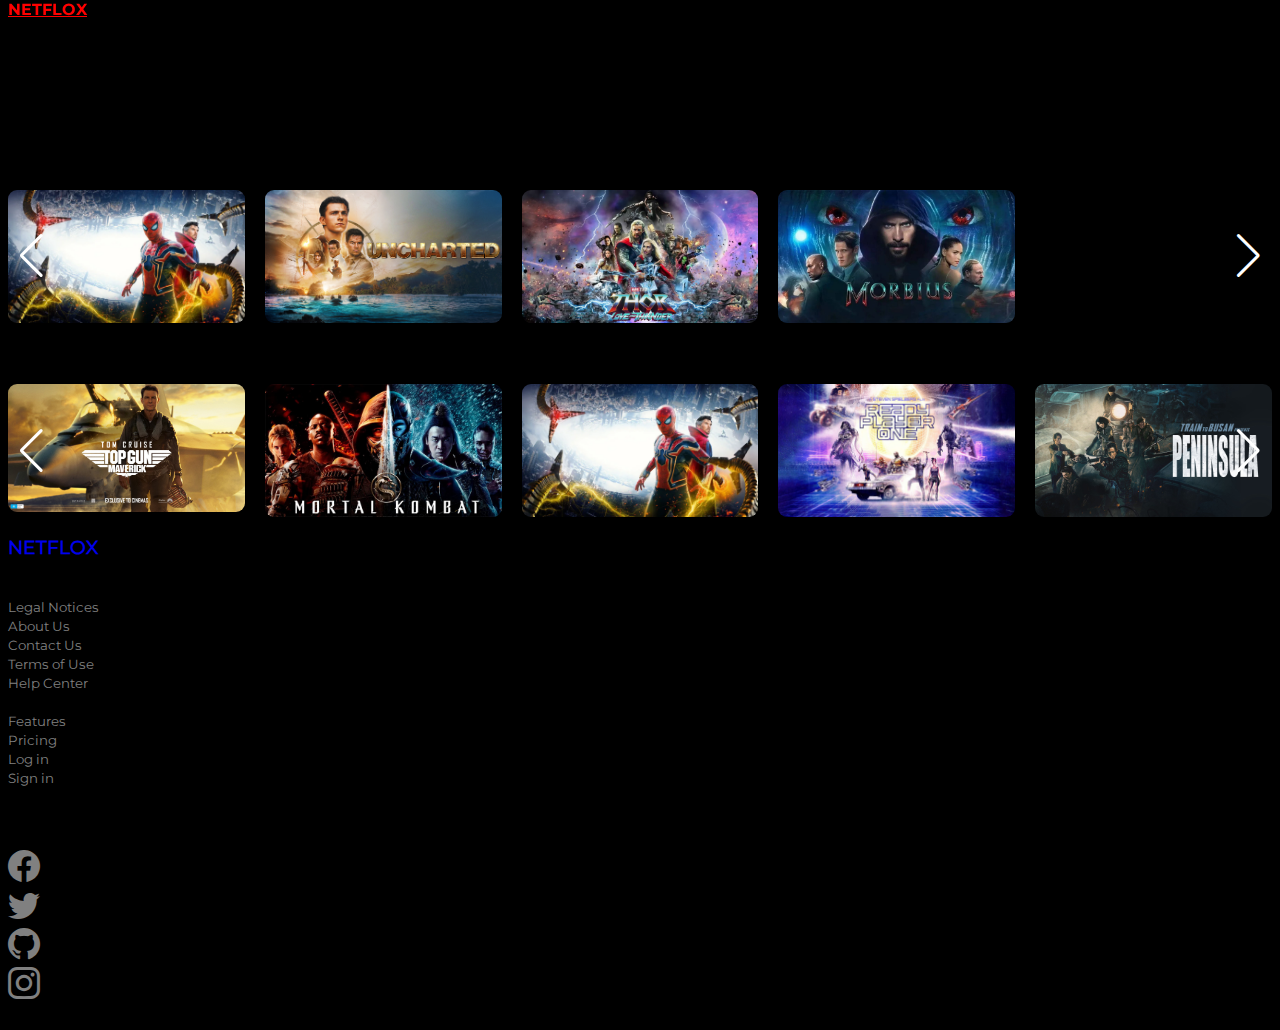
==== movies.html @ 26e5a82b "first commit" ====
<!DOCTYPE html>
<html lang="en">
  <head>
    <meta charset="utf-8" />
    <meta name="viewport" content="width=device-width, initial-scale=1" />
    <title>NETFLOX</title>

    <!-- Bootstrap -->
    <link href="https://cdn.jsdelivr.net/npm/bootstrap@5.2.0/dist/css/bootstrap.min.css" rel="stylesheet" integrity="sha384-gH2yIJqKdNHPEq0n4Mqa/HGKIhSkIHeL5AyhkYV8i59U5AR6csBvApHHNl/vI1Bx" crossorigin="anonymous" />
    <link rel="stylesheet" href="https://cdn.jsdelivr.net/npm/bootstrap-icons@1.9.1/font/bootstrap-icons.css" />

    <!-- Link Swiper's CSS -->
    <link rel="stylesheet" href="css/swiper-bundle.min.css" />

    <!-- CSS -->
    <link rel="stylesheet" href="style.css" />
    <link rel="stylesheet" href="css/imagehover.css" />
    <link rel="stylesheet" href="css/imagehover.min.css" />
  </head>

  <body class="body-movies">
    <!-- navbar -->
    <div class="nav">
      <nav class="navbar fixed-top navbar-expand-lg bg-transparent">
        <div class="container-fluid">
          <a class="navbar-brand ps-5" href="index.html" style="color: red; font-family: montbold">NETFLOX</a>
        </div>
      </nav>
    </div>

    <!-- Movies Section Trending -->
    <div class="movies" style="padding-top: 120px">
      <!-- Swiper -->
      <h4 class="px-5 text-light">On Trending</h4>
      <div class="swiper mySwiper px-5">
        <div class="swiper-wrapper">
          <!-- Spider-man No Way Home -->
          <div class="swiper-slide">
            <figure class="imghvr-slide-down">
              <img src="img/movies/Spider-Man-No-Way-Home-Banner.webp" alt="..." />
              <figcaption style="background: rgba(0, 0, 0, 0.473)">
                <p style="font-size: 120%">Spider-man No Way Home</p>
                <p>
                  <i>Genre; Action, Superhero, Comedy</i>
                </p>
              </figcaption>
              <a href="list-movies/spidermannwh.html"></a>
            </figure>
          </div>

          <!-- Uncharted -->
          <div class="swiper-slide">
            <figure class="imghvr-slide-down">
              <img src="img/movies/uncharted.jpg" alt="..." />
              <figcaption style="background: rgba(0, 0, 0, 0.473)">
                <p style="font-size: 120%">Uncharted</p>
                <p>
                  <i>Genre; Action, Adventure</i>
                </p>
              </figcaption>
              <a href=""></a>
            </figure>
          </div>

          <!-- Thor Love and Thunder -->
          <div class="swiper-slide">
            <div class="swiper-slide">
              <figure class="imghvr-slide-down">
                <img src="img/movies/Thor-Love-and-Thunder.webp" alt="..." />
                <figcaption style="background: rgba(0, 0, 0, 0.473)">
                  <p style="font-size: 120%">Thor Love and Thunder</p>
                  <p>
                    <i>Genre; Action, Superhero, Comedy</i>
                  </p>
                </figcaption>
                <a href=""></a>
              </figure>
            </div>
          </div>

          <!-- Morbius -->
          <div class="swiper-slide">
            <figure class="imghvr-slide-down">
              <img src="img/movies/Film-Morbius.jpg" alt="..." />
              <figcaption style="background: rgba(0, 0, 0, 0.473)">
                <p style="font-size: 120%">Morbius</p>
                <p>
                  <i>Genre; Action, Superhero, Horror</i>
                </p>
              </figcaption>
              <a href=""></a>
            </figure>
          </div>

          <div class="swiper-slide">Slide 5</div>
          <div class="swiper-slide">Slide 6</div>
          <div class="swiper-slide">Slide 7</div>
          <div class="swiper-slide">Slide 8</div>
          <div class="swiper-slide">Slide 9</div>
        </div>
        <div class="swiper-button-next"></div>
        <div class="swiper-button-prev"></div>
      </div>

      <!-- Movies Section Action -->
      <h4 class="px-5 pt-5 text-light">Action</h4>
      <div class="swiper mySwiper ps-5">
        <div class="swiper-wrapper">
          <!-- Top gun Maverick -->
          <div class="swiper-slide">
            <figure class="imghvr-slide-down">
              <img src="img/movies/TopGunMaverick.jpg" alt="..." />
              <figcaption style="background: rgba(0, 0, 0, 0.473)">
                <p style="font-size: 120%">Top Gun Maverick</p>
                <p>
                  <i>Genre; Action, Drama, Adventure</i>
                </p>
              </figcaption>
              <a href=""></a>
            </figure>
          </div>

          <!-- Mortal Kombat -->
          <div class="swiper-slide">
            <figure class="imghvr-slide-down">
              <img src="img/movies/Mortal-Kombat.jpg" alt="..." />
              <figcaption style="background: rgba(0, 0, 0, 0.473)">
                <p style="font-size: 120%">Mortal Kombat</p>
                <p>
                  <i>Genre; Action, Martial Arts, Fantasy</i>
                </p>
              </figcaption>
              <a href=""></a>
            </figure>
          </div>

          <!-- Spider-man No Way Home -->
          <div class="swiper-slide">
            <figure class="imghvr-slide-down">
              <img src="img/movies/Spider-Man-No-Way-Home-Banner.webp" alt="..." />
              <figcaption style="background: rgba(0, 0, 0, 0.473)">
                <p style="font-size: 120%">Spider-man No Way Home</p>
                <p>
                  <i>Genre; Action, Superhero, Comedy</i>
                </p>
              </figcaption>
              <a href="list-movies/spidermannwh.html"></a>
            </figure>
          </div>

          <!-- Ready Player One -->
          <div class="swiper-slide">
            <figure class="imghvr-slide-down">
              <img src="img/movies/ready-player-one-.jpg" alt="..." />
              <figcaption style="background: rgba(0, 0, 0, 0.473)">
                <p style="font-size: 120%">Ready Player One</p>
                <p>
                  <i>Genre; Action, Science Fiction, Fantasy</i>
                </p>
              </figcaption>
              <a href=""></a>
            </figure>
          </div>

          <!-- Peninsula -->
          <div class="swiper-slide">
            <figure class="imghvr-slide-down">
              <img src="img/movies/peninsula.jpg" alt="..." />
              <figcaption style="background: rgba(0, 0, 0, 0.473)">
                <p style="font-size: 120%">Peninsula</p>
                <p>
                  <i>Genre; Action, Thriller, Suspense</i>
                </p>
              </figcaption>
              <a href=""></a>
            </figure>
          </div>

          <!-- Morbius -->
          <div class="swiper-slide">
            <figure class="imghvr-slide-down">
              <img src="img/movies/Film-Morbius.jpg" alt="..." />
              <figcaption style="background: rgba(0, 0, 0, 0.473)">
                <p style="font-size: 120%">Morbius</p>
                <p>
                  <i>Genre; Action, Superhero, Horror</i>
                </p>
              </figcaption>
              <a href=""></a>
            </figure>
          </div>

          <!-- Uncharted -->
          <div class="swiper-slide">
            <figure class="imghvr-slide-down">
              <img src="img/movies/uncharted.jpg" alt="..." />
              <figcaption style="background: rgba(0, 0, 0, 0.473)">
                <p style="font-size: 120%">Uncharted</p>
                <p>
                  <i>Genre; Action, Adventure</i>
                </p>
              </figcaption>
              <a href=""></a>
            </figure>
          </div>

          <!-- Thor Love and Thunder -->
          <div class="swiper-slide">
            <div class="swiper-slide">
              <figure class="imghvr-slide-down">
                <img src="img/movies/Thor-Love-and-Thunder.webp" alt="..." />
                <figcaption style="background: rgba(0, 0, 0, 0.473)">
                  <p style="font-size: 120%">Thor Love and Thunder</p>
                  <p>
                    <i>Genre; Action, Superhero, Comedy</i>
                  </p>
                </figcaption>
                <a href=""></a>
              </figure>
            </div>
          </div>

          <!-- Black Widow -->
          <div class="swiper-slide">
            <div class="swiper-slide">
              <figure class="imghvr-slide-down">
                <img src="img/movies/Black-Widow.jpg" alt="..." />
                <figcaption style="background: rgba(0, 0, 0, 0.473)">
                  <p style="font-size: 120%">Black Widow</p>
                  <p>
                    <i>Genre; Action, Superhero, Drama</i>
                  </p>
                </figcaption>
                <a href=""></a>
              </figure>
            </div>
          </div>
        </div>
        <div class="swiper-button-next"></div>
        <div class="swiper-button-prev"></div>
      </div>
    </div>

    <!-- Footer -->
    <footer class="pt-5">
      <div class="container container-footer py-3">
        <div class="row">
          <div class="col">
            <a href="#" style="text-decoration: none">
              <h3 class="title text-danger">NETFLOX</h3>
            </a>
          </div>
          <div class="col">
            <div class="text-danger">Site Link</div>
            <div class="row">
              <a href="#" class="link">Legal Notices</a>
            </div>
            <div class="row">
              <a href="#" class="link pt-2">About Us</a>
            </div>
            <div class="row">
              <a href="#" class="link pt-2">Contact Us</a>
            </div>
            <div class="row">
              <a href="#" class="link pt-2">Terms of Use</a>
            </div>
            <div class="row">
              <a href="#" class="link pt-2">Help Center</a>
            </div>
          </div>
          <div class="col">
            <br />
            <div class="row">
              <a href="#" class="link">Features</a>
            </div>
            <div class="row">
              <a href="#" class="link pt-2">Pricing</a>
            </div>
            <div class="row">
              <a href="login.html" class="link pt-2">Log in</a>
            </div>
            <div class="row">
              <a href="#" class="link pt-2">Sign in</a>
            </div>
          </div>
          <div class="col">
            <div class="row">
              <h5 class="text-danger">Follow</h5>
              <div class="col-md">
                <a href="https://www.facebook.com/HamzahRaihanIF/"><i class="bi icon bi-facebook"></i></a>
              </div>
              <div class="col-md py-1">
                <a href="https://twitter.com/_nocturnalguy"><i class="bi icon bi-twitter"></i></a>
              </div>
              <div class="col-md py-1">
                <a href="https://github.com/HamzahRaihan"><i class="bi icon bi-github"></i></a>
              </div>
              <div class="col-md py-1">
                <a href="https://www.instagram.com/hamzah_raihan/"><i class="bi icon bi-instagram"></i></a>
              </div>
            </div>
          </div>
        </div>
        <div class="d-flex pt-5" style="font-weight: bold">
          <span>&copy; 2022, hamzahraihan - All rights reserved.</span>
        </div>
      </div>
    </footer>

    <!-- Bootstrap js -->
    <script src="https://cdn.jsdelivr.net/npm/bootstrap@5.2.0/dist/js/bootstrap.bundle.min.js" integrity="sha384-A3rJD856KowSb7dwlZdYEkO39Gagi7vIsF0jrRAoQmDKKtQBHUuLZ9AsSv4jD4Xa" crossorigin="anonymous"></script>

    <!-- Swiper JS -->
    <script src="js/swiper-bundle.min.js"></script>
    <script src="js/script.js"></script>
  </body>
</html>
---- style.css ----
/* font */
@font-face {
  font-family: montserrat;
  src: url(font/Montserrat-Regular.ttf);
}

@font-face {
  font-family: montbold;
  src: url(font/Montserrat-Bold.ttf);
}

* {
  font-family: montserrat;
}

/* Navbar */
.navbar {
  transition-property: background-color, color;
  transition-duration: 0.5s;
  transition-timing-function: ease-in-out;
  position: fixed;
  top: 0;
}

.navbar-dark {
  background-color: rgba(0, 0, 0) !important;
  color: #ffffff !important;
}

.nav-link {
  color: white;
}

.nav-link:hover {
  color: red;
}

.navbar-collapse,
.navbar-nav,
.nav-item {
  color: inherit !important;
}

/* Home */
.banner {
  background-image: url("img/movies-collection.jpg");
  background-position: absolute;
  background-repeat: no-repeat;
  background-size: cover;
  min-height: 650px;
  font-size: 80%;
}

.card-banner {
  position: absolute;
  left: 50%;
  top: 50%;
  transform: translate(-50%, -50%);
  height: auto;
  color: white;
  text-align: center;
  width: 50rem;
}

.gradient {
  background-size: cover;
  background-attachment: fixed;
  background-position: absolute;
  top: 0;
  left: 0;
  z-index: -1;
  min-height: 650px;
  background: rgb(0, 0, 0);
  background: linear-gradient(0deg, rgba(0, 0, 0, 1) 0%, rgba(0, 0, 0, 0.3617822128851541) 38%, rgba(20, 20, 163, 0) 100%);
}
.layer {
  background-color: rgba(0, 0, 0, 0.432);
  background-size: cover;
  background-attachment: fixed;
  background-position: absolute;
  top: 0;
  left: 0;
  min-height: 650px;
}

/* button */
.btn {
  border: 1.5px solid #fff;
  border-radius: 0.75rem;
  transition: all 0.3s ease-in-out;
  color: white;
  font-size: 80%;
}

.btn:hover {
  color: #000;
  background-color: #fff;
  border: 1.5px solid #fff;
}

.btn-login {
  padding-top: 15px;
  padding-bottom: 15px;
  font-family: montbold;
}

/* Movies */
.body-movies {
  background-color: black;
}

.container-movies {
  max-width: 1200px;
  padding-top: 290px;
  font-size: xx-large;
  color: white;
}

.imghvr-slide-down {
  border-radius: 9px;
}
/* feature */
.clearfix {
  max-width: 960px;
  align-items: center;
}

.shapedividers_com-2886 {
  overflow: hidden;
  position: relative;
}
.shapedividers_com-2886::before {
  content: "";
  font-family: "shape divider from ShapeDividers.com";
  position: absolute;
  bottom: -1px;
  left: -1px;
  right: -1px;
  top: -1px;
  z-index: -1;
  pointer-events: none;
  background-repeat: no-repeat;
  background-size: 100% 90px;
  background-position: 50% 0%;
  background-image: url('data:image/svg+xml;charset=utf8, <svg xmlns="http://www.w3.org/2000/svg" viewBox="0 0 35.28 2.17" preserveAspectRatio="none"><path d="M0 .5c3.07.55 9.27-.42 16.14 0 6.88.4 13.75.57 19.14-.11V0H0z" fill="%23000000"/><path d="M0 1c3.17.8 7.29-.38 10.04-.55 2.75-.17 9.25 1.47 12.67 1.3 3.43-.17 4.65-.84 7.05-.87 2.4-.02 5.52.88 5.52.88V0H0z" opacity=".5" fill="%23000000"/><path d="M0 1.85c2.56-.83 7.68-.3 11.79-.42 4.1-.12 6.86-.61 9.58-.28 2.73.33 5.61 1.17 8.61 1 3-.19 4.73-.82 5.3-.84V.1H0z" opacity=".5" fill="%23000000"/></svg>');
}

.feature {
  background-color: black;

  color: white;
}

.feature-3 {
  background-color: black;

  color: white;
}

.movies-head {
  padding-top: 60px;
}

.img-fluid {
  z-index: 1;
}
/* Pricing */
.card {
  -webkit-transition: 0.3s;
  transition: 0.3s;
}

.card:hover {
  box-shadow: 0 8px 12px 0 rgba(0, 0, 0, 0.2);
}

.list-group-item {
  font-size: smaller;
}

.container-pricing,
.container-pricing,
.container-login,
.container-footer {
  max-width: 960px;
}

/* Login */
.body-login {
  background-image: url("img/movies-login.jpg");
  background-position: absolute;
  background-repeat: no-repeat;
  background-size: cover;
  background-attachment: fixed;
}

.login {
  padding-top: 100px;
}

.card-login {
  width: 30rem;
  /* From https://css.glass */
  background: rgba(0, 0, 0, 0.34);
  border-radius: 16px;
  box-shadow: 0 4px 30px rgba(0, 0, 0, 0.1);
  backdrop-filter: blur(4px);
  -webkit-backdrop-filter: blur(4px);
}

.link-help {
  font-size: medium;
  color: white;
  text-decoration: none;
}

.link-help:hover {
  color: white;
  text-decoration: underline;
}

/* Swiper */
.swiper-slide {
  /* Center slide text vertically */
  display: -webkit-box;
  display: -ms-flexbox;
  display: -webkit-flex;
  display: flex;
  -webkit-box-pack: center;
  -ms-flex-pack: center;
  -webkit-justify-content: center;
  justify-content: center;
  -webkit-box-align: center;
  -ms-flex-align: center;
  -webkit-align-items: center;
  align-items: center;
}

.swiper-slide img {
  width: 100%;
  height: 100% !important;
  object-fit: cover;
}

.swiper-button-prev,
.swiper-button-next {
  color: white;
}
/* Footer */
.footer {
  background-color: black;
  color: grey;
  position: fixed;
  bottom: 0;
  width: 100%;
}

.link {
  font-size: smaller;
  color: grey;
  text-decoration: none;
}

.link:hover {
  color: grey;
  text-decoration: underline;
}

.icon {
  font-size: 2rem;
  color: grey;
}

/* spidermannwh */
.spidermannwh {
  background-image: url("img/movies/spdrmannwh.jpg");
  background-position: absolute;
  background-repeat: no-repeat;
  background-size: cover;
  background-attachment: fixed;
}

.modal-dialog {
  padding-left: 70px;
  padding-top: 100px;
}

/* Responsive */
@media (max-width: 1200px) {
  .content h1 {
    font-size: 1.2rem;
  }
  .card-banner {
    width: 20rem;
  }

  .movies-head {
    padding-top: 0px;
  }

  .card-login {
    width: 100%;
  }

  .login {
    padding-top: 70px;
  }

  .footer-main {
    position: relative;
    margin-top: 150px;
  }

  .spidermannwh {
    background-image: url("img/movies/spdrmannwh.jpg");
    background-position-x: 90%;
    background-repeat: no-repeat;
    background-size: cover;
    background-attachment: fixed;
    min-height: 650px;
  }

  .movies-poster {
    width: 80%;
    height: 80%;
    padding-bottom: 70px;
    margin-right: 1800px;
  }

  .container-movies {
    padding-top: 100px;
    font-size: xx-large;
    z-index: 2;
    color: white;
  }

  iframe {
    width: 100%;
    height: 70%;
  }

  .modal-dialog {
    padding-left: 0px;
    padding-top: 250px;
  }

  .poster {
    display: none;
  }
}
---- css/imagehover.css ----
@charset "UTF-8";
/*!
 * ImageHover.css - http://www.imagehover.io
 * Version 2.0
 * Author: Ciarán Walsh

 * Made available under a MIT License:
 * http://www.opensource.org/licenses/mit-license.php

 */

[class^="imghvr-"],
[class*=" imghvr-"] {
  position: relative;
  display: inline-block;
  margin: 0;
  max-width: 100%;
  background-color: green;
  color: #fff;
  overflow: hidden;
  -webkit-backface-visibility: hidden;
  backface-visibility: hidden;
  -moz-osx-font-smoothing: grayscale;
  -webkit-transform: translateZ(0);
  transform: translateZ(0);
  font-size: xx-small;
}

[class^="imghvr-"] > img,
[class*=" imghvr-"] > img {
  vertical-align: top;
  max-width: 100%;
}

[class^="imghvr-"] figcaption,
[class*=" imghvr-"] figcaption {
  background-color: #d14233;
  padding: 30px;
  position: absolute;
  top: 0;
  bottom: 0;
  left: 0;
  right: 0;
  color: #ffffff;
}

[class^="imghvr-"] figcaption h1,
[class^="imghvr-"] figcaption h2,
[class^="imghvr-"] figcaption h3,
[class^="imghvr-"] figcaption h4,
[class^="imghvr-"] figcaption h5,
[class^="imghvr-"] figcaption h6,
[class*=" imghvr-"] figcaption h1,
[class*=" imghvr-"] figcaption h2,
[class*=" imghvr-"] figcaption h3,
[class*=" imghvr-"] figcaption h4,
[class*=" imghvr-"] figcaption h5,
[class*=" imghvr-"] figcaption h6 {
  color: #ffffff;
}

[class^="imghvr-"] a,
[class*=" imghvr-"] a {
  position: absolute;
  top: 0;
  bottom: 0;
  left: 0;
  right: 0;
  z-index: 1;
}

[class^="imghvr-"],
[class*=" imghvr-"],
[class^="imghvr-"]:before,
[class^="imghvr-"]:after,
[class*=" imghvr-"]:before,
[class*=" imghvr-"]:after,
[class^="imghvr-"] *,
[class*=" imghvr-"] *,
[class^="imghvr-"] *:before,
[class^="imghvr-"] *:after,
[class*=" imghvr-"] *:before,
[class*=" imghvr-"] *:after {
  box-sizing: border-box;
  transition: all 0.35s ease;
}

/* imghvr-fade-*
   ----------------------------- */
[class^="imghvr-fade"] figcaption,
[class*=" imghvr-fade"] figcaption {
  opacity: 0;
}

[class^="imghvr-fade"]:hover figcaption,
[class*=" imghvr-fade"]:hover figcaption {
  opacity: 1;
}

[class^="imghvr-fade"]:hover > img,
[class^="imghvr-fade"]:hover figcaption,
[class*=" imghvr-fade"]:hover > img,
[class*=" imghvr-fade"]:hover figcaption {
  -webkit-transform: translate(0, 0);
  transform: translate(0, 0);
}

/* imghvr-fade
   ----------------------------- */
/* imghvr-fade-in-up
   ----------------------------- */
.imghvr-fade-in-up figcaption {
  -webkit-transform: translate(0, 15%);
  transform: translate(0, 15%);
}

/* imghvr-fade-in-down
   ----------------------------- */
.imghvr-fade-in-down figcaption {
  -webkit-transform: translate(0, -15%);
  transform: translate(0, -15%);
}

/* imghvr-fade-in-left
   ----------------------------- */
.imghvr-fade-in-left figcaption {
  -webkit-transform: translate(-15%, 0);
  transform: translate(-15%, 0);
}

/* imghvr-fade-in-right
   ----------------------------- */
.imghvr-fade-in-right figcaption {
  -webkit-transform: translate(15%, 0);
  transform: translate(15%, 0);
}

/* imghvr-push-*
   ----------------------------- */
[class^="imghvr-push-"]:hover figcaption,
[class*=" imghvr-push-"]:hover figcaption {
  -webkit-transform: translate(0, 0);
  transform: translate(0, 0);
}

/* imghvr-push-up
   ----------------------------- */
.imghvr-push-up figcaption {
  -webkit-transform: translateY(100%);
  transform: translateY(100%);
}

.imghvr-push-up:hover > img {
  -webkit-transform: translateY(-100%);
  transform: translateY(-100%);
}

/* imghvr-push-down
   ----------------------------- */
.imghvr-push-down figcaption {
  -webkit-transform: translateY(-100%);
  transform: translateY(-100%);
}

.imghvr-push-down:hover > img {
  -webkit-transform: translateY(100%);
  transform: translateY(100%);
}

/* imghvr-push-left
   ----------------------------- */
.imghvr-push-left figcaption {
  -webkit-transform: translateX(100%);
  transform: translateX(100%);
}

.imghvr-push-left:hover > img {
  -webkit-transform: translateX(-100%);
  transform: translateX(-100%);
}

/* imghvr-push--right
   ----------------------------- */
.imghvr-push-right figcaption {
  -webkit-transform: translateX(-100%);
  transform: translateX(-100%);
}

.imghvr-push-right:hover > img {
  -webkit-transform: translateX(100%);
  transform: translateX(100%);
}

/* imghvr-slide-*
   ----------------------------- */
[class^="imghvr-slide-"]:hover figcaption,
[class*=" imghvr-slide-"]:hover figcaption {
  -webkit-transform: translate(0, 0);
  transform: translate(0, 0);
}

/* imghvr-slide-up
   ----------------------------- */
.imghvr-slide-up figcaption {
  -webkit-transform: translateY(100%);
  transform: translateY(100%);
}

/* imghvr-slide-down
   ----------------------------- */
.imghvr-slide-down figcaption {
  -webkit-transform: translateY(-100%);
  transform: translateY(-100%);
}

/* imghvr-slide-left
   ----------------------------- */
.imghvr-slide-left figcaption {
  -webkit-transform: translateX(100%);
  transform: translateX(100%);
}

/* imghvr-slide-right
   ----------------------------- */
.imghvr-slide-right figcaption {
  -webkit-transform: translateX(-100%);
  transform: translateX(-100%);
}

/* imghvr-slide-top-left
   ----------------------------- */
.imghvr-slide-top-left figcaption {
  -webkit-transform: translate(-100%, -100%);
  transform: translate(-100%, -100%);
}

/* imghvr-slide-top-right
   ----------------------------- */
.imghvr-slide-top-right figcaption {
  -webkit-transform: translate(100%, -100%);
  transform: translate(100%, -100%);
}

/* imghvr-slide-bottom-left
   ----------------------------- */
.imghvr-slide-bottom-left figcaption {
  -webkit-transform: translate(-100%, 100%);
  transform: translate(-100%, 100%);
}

/* imghvr-slide-bottom-right
   ----------------------------- */
.imghvr-slide-bottom-right figcaption {
  -webkit-transform: translate(100%, 100%);
  transform: translate(100%, 100%);
}

/* imghvr-reveal-*
   ----------------------------- */
[class^="imghvr-reveal-"]:before,
[class*=" imghvr-reveal-"]:before {
  position: absolute;
  top: 0;
  bottom: 0;
  left: 0;
  right: 0;
  content: "";
  background-color: transparent;
}

[class^="imghvr-reveal-"] figcaption,
[class*=" imghvr-reveal-"] figcaption {
  opacity: 0;
}

[class^="imghvr-reveal-"]:hover:before,
[class*=" imghvr-reveal-"]:hover:before {
  -webkit-transform: translate(0, 0);
  transform: translate(0, 0);
}

[class^="imghvr-reveal-"]:hover figcaption,
[class*=" imghvr-reveal-"]:hover figcaption {
  opacity: 1;
  transition-delay: 0.21s;
}

/* imghvr-reveal-up
   ----------------------------- */
.imghvr-reveal-up:before {
  -webkit-transform: translateY(100%);
  transform: translateY(100%);
}

/* imghvr-reveal-down
   ----------------------------- */
.imghvr-reveal-down:before {
  -webkit-transform: translateY(-100%);
  transform: translateY(-100%);
}

/* imghvr-reveal-left
   ----------------------------- */
.imghvr-reveal-left:before {
  -webkit-transform: translateX(100%);
  transform: translateX(100%);
}

/* imghvr-reveal-right
   ----------------------------- */
.imghvr-reveal-right:before {
  -webkit-transform: translateX(-100%);
  transform: translateX(-100%);
}

/* imghvr-reveal-top-left
   ----------------------------- */
.imghvr-reveal-top-left:before {
  -webkit-transform: translate(-100%, -100%);
  transform: translate(-100%, -100%);
}

/* imghvr-reveal-top-right
   ----------------------------- */
.imghvr-reveal-top-right:before {
  -webkit-transform: translate(100%, -100%);
  transform: translate(100%, -100%);
}

/* imghvr-reveal-bottom-left
   ----------------------------- */
.imghvr-reveal-bottom-left:before {
  -webkit-transform: translate(-100%, 100%);
  transform: translate(-100%, 100%);
}

/* imghvr-reveal-bottom-right
   ----------------------------- */
.imghvr-reveal-bottom-right:before {
  -webkit-transform: translate(100%, 100%);
  transform: translate(100%, 100%);
}

/* imghvr-hinge-*
   ----------------------------- */
[class^="imghvr-hinge-"],
[class*=" imghvr-hinge-"] {
  -webkit-perspective: 50em;
  perspective: 50em;
}

[class^="imghvr-hinge-"] figcaption,
[class*=" imghvr-hinge-"] figcaption {
  opacity: 0;
  z-index: 1;
}

[class^="imghvr-hinge-"]:hover img,
[class*=" imghvr-hinge-"]:hover img {
  opacity: 0;
}

[class^="imghvr-hinge-"]:hover figcaption,
[class*=" imghvr-hinge-"]:hover figcaption {
  opacity: 1;
  transition-delay: 0.21s;
}

/* imghvr-hinge-up
   ----------------------------- */
.imghvr-hinge-up img {
  -webkit-transform-origin: 50% 0%;
  transform-origin: 50% 0%;
}

.imghvr-hinge-up figcaption {
  -webkit-transform: rotateX(90deg);
  transform: rotateX(90deg);
  -webkit-transform-origin: 50% 100%;
  transform-origin: 50% 100%;
}

.imghvr-hinge-up:hover > img {
  -webkit-transform: rotateX(-90deg);
  transform: rotateX(-90deg);
}

.imghvr-hinge-up:hover figcaption {
  -webkit-transform: rotateX(0);
  transform: rotateX(0);
}

/* imghvr-hinge-down
   ----------------------------- */
.imghvr-hinge-down img {
  -webkit-transform-origin: 50% 100%;
  transform-origin: 50% 100%;
}

.imghvr-hinge-down figcaption {
  -webkit-transform: rotateX(-90deg);
  transform: rotateX(-90deg);
  -webkit-transform-origin: 50% -50%;
  transform-origin: 50% -50%;
}

.imghvr-hinge-down:hover > img {
  -webkit-transform: rotateX(90deg);
  transform: rotateX(90deg);
  opacity: 0;
}

.imghvr-hinge-down:hover figcaption {
  -webkit-transform: rotateX(0);
  transform: rotateX(0);
}

/* imghvr-hinge-left
   ----------------------------- */
.imghvr-hinge-left img {
  -webkit-transform-origin: 0% 50%;
  transform-origin: 0% 50%;
}

.imghvr-hinge-left figcaption {
  -webkit-transform: rotateY(-90deg);
  transform: rotateY(-90deg);
  -webkit-transform-origin: 100% 50%;
  transform-origin: 100% 50%;
}

.imghvr-hinge-left:hover > img {
  -webkit-transform: rotateY(90deg);
  transform: rotateY(90deg);
}

.imghvr-hinge-left:hover figcaption {
  -webkit-transform: rotateY(0);
  transform: rotateY(0);
}

/* imghvr-hinge-right
   ----------------------------- */
.imghvr-hinge-right img {
  -webkit-transform-origin: 100% 50%;
  transform-origin: 100% 50%;
}

.imghvr-hinge-right figcaption {
  -webkit-transform: rotateY(90deg);
  transform: rotateY(90deg);
  -webkit-transform-origin: 0 50%;
  transform-origin: 0 50%;
}

.imghvr-hinge-right:hover > img {
  -webkit-transform: rotateY(-90deg);
  transform: rotateY(-90deg);
}

.imghvr-hinge-right:hover figcaption {
  -webkit-transform: rotateY(0);
  transform: rotateY(0);
}

/* imghvr-flip-*
   ----------------------------- */
[class^="imghvr-flip-"],
[class*=" imghvr-flip-"] {
  -webkit-perspective: 50em;
  perspective: 50em;
}

[class^="imghvr-flip-"] img,
[class*=" imghvr-flip-"] img {
  -webkit-backface-visibility: hidden;
  backface-visibility: hidden;
}

[class^="imghvr-flip-"] figcaption,
[class*=" imghvr-flip-"] figcaption {
  opacity: 0;
}

[class^="imghvr-flip-"]:hover > img,
[class*=" imghvr-flip-"]:hover > img {
  opacity: 0;
}

[class^="imghvr-flip-"]:hover figcaption,
[class*=" imghvr-flip-"]:hover figcaption {
  opacity: 1;
  transition-delay: 0.14s;
}

/* imghvr-flip-horiz
   ----------------------------- */
.imghvr-flip-horiz figcaption {
  -webkit-transform: rotateX(90deg);
  transform: rotateX(90deg);
  -webkit-transform-origin: 0% 50%;
  transform-origin: 0% 50%;
}

.imghvr-flip-horiz:hover img {
  -webkit-transform: rotateX(-180deg);
  transform: rotateX(-180deg);
}

.imghvr-flip-horiz:hover figcaption {
  -webkit-transform: rotateX(0deg);
  transform: rotateX(0deg);
}

/* imghvr-flip-vert
   ----------------------------- */
.imghvr-flip-vert figcaption {
  -webkit-transform: rotateY(90deg);
  transform: rotateY(90deg);
  -webkit-transform-origin: 50% 0%;
  transform-origin: 50% 0%;
}

.imghvr-flip-vert:hover > img {
  -webkit-transform: rotateY(-180deg);
  transform: rotateY(-180deg);
}

.imghvr-flip-vert:hover figcaption {
  -webkit-transform: rotateY(0deg);
  transform: rotateY(0deg);
}

/* imghvr-flip-diag-1
   ----------------------------- */
.imghvr-flip-diag-1 figcaption {
  -webkit-transform: rotate3d(1, -1, 0, 100deg);
  transform: rotate3d(1, -1, 0, 100deg);
}

.imghvr-flip-diag-1:hover > img {
  -webkit-transform: rotate3d(-1, 1, 0, 100deg);
  transform: rotate3d(-1, 1, 0, 100deg);
}

.imghvr-flip-diag-1:hover figcaption {
  -webkit-transform: rotate3d(0, 0, 0, 0deg);
  transform: rotate3d(0, 0, 0, 0deg);
}

/* imghvr-flip-diag-2
   ----------------------------- */
.imghvr-flip-diag-2 figcaption {
  -webkit-transform: rotate3d(1, 1, 0, 100deg);
  transform: rotate3d(1, 1, 0, 100deg);
}

.imghvr-flip-diag-2:hover > img {
  -webkit-transform: rotate3d(-1, -1, 0, 100deg);
  transform: rotate3d(-1, -1, 0, 100deg);
}

.imghvr-flip-diag-2:hover figcaption {
  -webkit-transform: rotate3d(0, 0, 0, 0deg);
  transform: rotate3d(0, 0, 0, 0deg);
}

/* imghvr-shutter-out-*
   ----------------------------- */
[class^="imghvr-shutter-out-"]:before,
[class*=" imghvr-shutter-out-"]:before {
  background: #135796;
  position: absolute;
  content: "";
  transition-delay: 0.105s;
}

[class^="imghvr-shutter-out-"] figcaption,
[class*=" imghvr-shutter-out-"] figcaption {
  opacity: 0;
  transition-delay: 0s;
}

[class^="imghvr-shutter-out-"]:hover:before,
[class*=" imghvr-shutter-out-"]:hover:before {
  transition-delay: 0s;
}

[class^="imghvr-shutter-out-"]:hover figcaption,
[class*=" imghvr-shutter-out-"]:hover figcaption {
  opacity: 1;
  transition-delay: 0.105s;
}

/* imghvr-shutter-out-horiz
   ----------------------------- */
.imghvr-shutter-out-horiz:before {
  left: 50%;
  right: 50%;
  top: 0;
  bottom: 0;
}

.imghvr-shutter-out-horiz:hover:before {
  left: 0;
  right: 0;
}

/* imghvr-shutter-out-vert
   ----------------------------- */
.imghvr-shutter-out-vert:before {
  top: 50%;
  bottom: 50%;
  left: 0;
  right: 0;
}

.imghvr-shutter-out-vert:hover:before {
  top: 0;
  bottom: 0;
}

/* imghvr-shutter-out-diag-1
   ----------------------------- */
.imghvr-shutter-out-diag-1:before {
  top: 50%;
  bottom: 50%;
  left: -35%;
  right: -35%;
  -webkit-transform: rotate(45deg);
  transform: rotate(45deg);
}

.imghvr-shutter-out-diag-1:hover:before {
  top: -35%;
  bottom: -35%;
}

/* imghvr-shutter-out-diag-2
   ----------------------------- */
.imghvr-shutter-out-diag-2:before {
  top: 50%;
  bottom: 50%;
  left: -35%;
  right: -35%;
  -webkit-transform: rotate(-45deg);
  transform: rotate(-45deg);
}

.imghvr-shutter-out-diag-2:hover:before {
  top: -35%;
  bottom: -35%;
}

/* imghvr-shutter-in-*
   ----------------------------- */
[class^="imghvr-shutter-in-"]:after,
[class^="imghvr-shutter-in-"]:before,
[class*=" imghvr-shutter-in-"]:after,
[class*=" imghvr-shutter-in-"]:before {
  background: #135796;
  position: absolute;
  content: "";
}

[class^="imghvr-shutter-in-"]:after,
[class*=" imghvr-shutter-in-"]:after {
  top: 0;
  left: 0;
}

[class^="imghvr-shutter-in-"]:before,
[class*=" imghvr-shutter-in-"]:before {
  right: 0;
  bottom: 0;
}

[class^="imghvr-shutter-in-"] figcaption,
[class*=" imghvr-shutter-in-"] figcaption {
  opacity: 0;
  z-index: 1;
}

[class^="imghvr-shutter-in-"]:hover figcaption,
[class*=" imghvr-shutter-in-"]:hover figcaption {
  opacity: 1;
  transition-delay: 0.21s;
}

/* imghvr-shutter-in-horiz
   ----------------------------- */
.imghvr-shutter-in-horiz:after,
.imghvr-shutter-in-horiz:before {
  width: 0;
  height: 100%;
}

.imghvr-shutter-in-horiz:hover:after,
.imghvr-shutter-in-horiz:hover:before {
  width: 50%;
}

/* imghvr-shutter-in-vert
   ----------------------------- */
.imghvr-shutter-in-vert:after,
.imghvr-shutter-in-vert:before {
  height: 0;
  width: 100%;
}

.imghvr-shutter-in-vert:hover:after,
.imghvr-shutter-in-vert:hover:before {
  height: 50%;
}

/* imghvr-shutter-in-out-horiz
   ----------------------------- */
.imghvr-shutter-in-out-horiz:after,
.imghvr-shutter-in-out-horiz:before {
  width: 0;
  height: 100%;
  opacity: 0.75;
}

.imghvr-shutter-in-out-horiz:hover:after,
.imghvr-shutter-in-out-horiz:hover:before {
  width: 100%;
}

/* imghvr-shutter-in-out-vert
   ----------------------------- */
.imghvr-shutter-in-out-vert:after,
.imghvr-shutter-in-out-vert:before {
  height: 0;
  width: 100%;
  opacity: 0.75;
}

.imghvr-shutter-in-out-vert:hover:after,
.imghvr-shutter-in-out-vert:hover:before {
  height: 100%;
}

/* imghvr-shutter-in-out-diag-1
   ----------------------------- */
.imghvr-shutter-in-out-diag-1:after,
.imghvr-shutter-in-out-diag-1:before {
  width: 200%;
  height: 200%;
  transition: all 0.6s ease;
  opacity: 0.75;
}

.imghvr-shutter-in-out-diag-1:after {
  -webkit-transform: skew(-45deg) translateX(-150%);
  transform: skew(-45deg) translateX(-150%);
}

.imghvr-shutter-in-out-diag-1:before {
  -webkit-transform: skew(-45deg) translateX(150%);
  transform: skew(-45deg) translateX(150%);
}

.imghvr-shutter-in-out-diag-1:hover:after {
  -webkit-transform: skew(-45deg) translateX(-50%);
  transform: skew(-45deg) translateX(-50%);
}

.imghvr-shutter-in-out-diag-1:hover:before {
  -webkit-transform: skew(-45deg) translateX(50%);
  transform: skew(-45deg) translateX(50%);
}

/* imghvr-shutter-in-out-diag-2
   ----------------------------- */
.imghvr-shutter-in-out-diag-2:after,
.imghvr-shutter-in-out-diag-2:before {
  width: 200%;
  height: 200%;
  transition: all 0.6s ease;
  opacity: 0.75;
}

.imghvr-shutter-in-out-diag-2:after {
  -webkit-transform: skew(45deg) translateX(-100%);
  transform: skew(45deg) translateX(-100%);
}

.imghvr-shutter-in-out-diag-2:before {
  -webkit-transform: skew(45deg) translateX(100%);
  transform: skew(45deg) translateX(100%);
}

.imghvr-shutter-in-out-diag-2:hover:after {
  -webkit-transform: skew(45deg) translateX(0%);
  transform: skew(45deg) translateX(0%);
}

.imghvr-shutter-in-out-diag-2:hover:before {
  -webkit-transform: skew(45deg) translateX(0%);
  transform: skew(45deg) translateX(0%);
}

/* imghvr-switch-*
   ----------------------------- */
[class^="imghvr-switch-"] > img,
[class^="imghvr-switch-"] figcaption,
[class*=" imghvr-switch-"] > img,
[class*=" imghvr-switch-"] figcaption {
  transition-timing-function: cubic-bezier(0.645, 0.045, 0.355, 1);
}

[class^="imghvr-switch-"]:hover figcaption,
[class*=" imghvr-switch-"]:hover figcaption {
  -webkit-transform: translate(0, 0);
  transform: translate(0, 0);
}

/* imghvr-switch-up
   ----------------------------- */
.imghvr-switch-up figcaption {
  -webkit-transform: translateY(100%);
  transform: translateY(100%);
}

.imghvr-switch-up:hover > img {
  -webkit-transform: translateY(100%);
  transform: translateY(100%);
}

/* imghvr-switch-down
   ----------------------------- */
.imghvr-switch-down figcaption {
  -webkit-transform: translateY(-100%);
  transform: translateY(-100%);
}

.imghvr-switch-down:hover > img {
  -webkit-transform: translateY(-100%);
  transform: translateY(-100%);
}

/* imghvr-switch-left
   ----------------------------- */
.imghvr-switch-left figcaption {
  -webkit-transform: translateX(100%);
  transform: translateX(100%);
}

.imghvr-switch-left:hover > img {
  -webkit-transform: translateX(100%);
  transform: translateX(100%);
}

/* imghvr-switch-right
   ----------------------------- */
.imghvr-switch-right figcaption {
  -webkit-transform: translateX(-100%);
  transform: translateX(-100%);
}

.imghvr-switch-right:hover > img {
  -webkit-transform: translateX(-100%);
  transform: translateX(-100%);
}

/* imghvr-pivot-in*
   ----------------------------- */
[class^="imghvr-pivot-in"] figcaption,
[class*=" imghvr-pivot-in"] figcaption {
  background-color: transparent;
}

[class^="imghvr-pivot-in"]:hover figcaption,
[class*=" imghvr-pivot-in"]:hover figcaption {
  -webkit-transform: rotate(0deg);
  transform: rotate(0deg);
}

/* imghvr-pivot-in-top-left*
   ----------------------------- */
.imghvr-pivot-in-top-left figcaption {
  -webkit-transform: rotate(90deg);
  transform: rotate(90deg);
  -webkit-transform-origin: 0 0;
  transform-origin: 0 0;
}

/* imghvr-pivot-in-top-right*
   ----------------------------- */
.imghvr-pivot-in-top-right figcaption {
  -webkit-transform: rotate(-90deg);
  transform: rotate(-90deg);
  -webkit-transform-origin: 100% 0;
  transform-origin: 100% 0;
}

/* imghvr-pivot-in-bottom-left*
   ----------------------------- */
.imghvr-pivot-in-bottom-left figcaption {
  -webkit-transform: rotate(-90deg);
  transform: rotate(-90deg);
  -webkit-transform-origin: 0 100%;
  transform-origin: 0 100%;
}

/* imghvr-pivot-in-bottom-right*
   ----------------------------- */
.imghvr-pivot-in-bottom-right figcaption {
  -webkit-transform: rotate(90deg);
  transform: rotate(90deg);
  -webkit-transform-origin: 100% 100%;
  transform-origin: 100% 100%;
}

/* imghvr-pivot-out-*
   ----------------------------- */
[class^="imghvr-pivot-out"] > img,
[class*=" imghvr-pivot-out"] > img {
  -webkit-transform: rotate(0deg);
  transform: rotate(0deg);
}

[class^="imghvr-pivot-out"] figcaption,
[class*=" imghvr-pivot-out"] figcaption {
  background-color: transparent;
  z-index: -1;
}

/* imghvr-pivot-out-top-left*
   ----------------------------- */
.imghvr-pivot-out-top-left > img {
  -webkit-transform-origin: 0 0;
  transform-origin: 0 0;
}

.imghvr-pivot-out-top-left:hover > img {
  -webkit-transform: rotate(90deg);
  transform: rotate(90deg);
}

/* imghvr-pivot-out-top-right*
   ----------------------------- */
.imghvr-pivot-out-top-right > img {
  -webkit-transform-origin: 100% 0;
  transform-origin: 100% 0;
}

.imghvr-pivot-out-top-right:hover > img {
  -webkit-transform: rotate(-90deg);
  transform: rotate(-90deg);
}

/* imghvr-pivot-out-bottom-left*
   ----------------------------- */
.imghvr-pivot-out-bottom-left > img {
  -webkit-transform-origin: 0 100%;
  transform-origin: 0 100%;
}

.imghvr-pivot-out-bottom-left:hover > img {
  -webkit-transform: rotate(-90deg);
  transform: rotate(-90deg);
}

/* imghvr-pivot-out-bottom-right*
   ----------------------------- */
.imghvr-pivot-out-bottom-right > img {
  -webkit-transform-origin: 100% 100%;
  transform-origin: 100% 100%;
}

.imghvr-pivot-out-bottom-right:hover > img {
  -webkit-transform: rotate(90deg);
  transform: rotate(90deg);
}

/* imghvr-fold*
   ----------------------------- */
[class^="imghvr-fold"],
[class*=" imghvr-fold"] {
  -webkit-perspective: 50em;
  perspective: 50em;
}

[class^="imghvr-fold"] img,
[class*=" imghvr-fold"] img {
  -webkit-transform-origin: 50% 0%;
  transform-origin: 50% 0%;
}

[class^="imghvr-fold"] figcaption,
[class*=" imghvr-fold"] figcaption {
  z-index: 1;
  opacity: 0;
}

[class^="imghvr-fold"]:hover > img,
[class*=" imghvr-fold"]:hover > img {
  opacity: 0;
  transition-delay: 0;
}

[class^="imghvr-fold"]:hover figcaption,
[class*=" imghvr-fold"]:hover figcaption {
  -webkit-transform: rotateX(0) translate3d(0, 0%, 0) scale(1);
  transform: rotateX(0) translate3d(0, 0%, 0) scale(1);
  opacity: 1;
  transition-delay: 0.21s;
}

/* imghvr-fold-up
   ----------------------------- */
.imghvr-fold-up > img {
  -webkit-transform-origin: 50% 0%;
  transform-origin: 50% 0%;
}

.imghvr-fold-up figcaption {
  -webkit-transform: rotateX(-90deg) translate3d(0%, -50%, 0) scale(0.6);
  transform: rotateX(-90deg) translate3d(0%, -50%, 0) scale(0.6);
  -webkit-transform-origin: 50% 100%;
  transform-origin: 50% 100%;
}

.imghvr-fold-up:hover > img {
  -webkit-transform: rotateX(90deg) scale(0.6) translateY(50%);
  transform: rotateX(90deg) scale(0.6) translateY(50%);
}

/* imghvr-fold-down
   ----------------------------- */
.imghvr-fold-down > img {
  -webkit-transform-origin: 50% 100%;
  transform-origin: 50% 100%;
}

.imghvr-fold-down figcaption {
  -webkit-transform: rotateX(90deg) translate3d(0%, 50%, 0) scale(0.6);
  transform: rotateX(90deg) translate3d(0%, 50%, 0) scale(0.6);
  -webkit-transform-origin: 50% 0%;
  transform-origin: 50% 0%;
}

.imghvr-fold-down:hover > img {
  -webkit-transform: rotateX(-90deg) scale(0.6) translateY(-50%);
  transform: rotateX(-90deg) scale(0.6) translateY(-50%);
}

/* imghvr-fold-left
   ----------------------------- */
.imghvr-fold-left > img {
  -webkit-transform-origin: 0% 50%;
  transform-origin: 0% 50%;
}

.imghvr-fold-left figcaption {
  -webkit-transform: rotateY(90deg) translate3d(-50%, 0%, 0) scale(0.6);
  transform: rotateY(90deg) translate3d(-50%, 0%, 0) scale(0.6);
  -webkit-transform-origin: 100% 50%;
  transform-origin: 100% 50%;
}

.imghvr-fold-left:hover > img {
  -webkit-transform: rotateY(-90deg) scale(0.6) translateX(50%);
  transform: rotateY(-90deg) scale(0.6) translateX(50%);
}

/* imghvr-fold-right
   ----------------------------- */
.imghvr-fold-right > img {
  -webkit-transform-origin: 100% 50%;
  transform-origin: 100% 50%;
}

.imghvr-fold-right figcaption {
  -webkit-transform: rotateY(-90deg) translate3d(50%, 0%, 0) scale(0.6);
  transform: rotateY(-90deg) translate3d(50%, 0%, 0) scale(0.6);
  -webkit-transform-origin: 0 50%;
  transform-origin: 0 50%;
}

.imghvr-fold-right:hover > img {
  -webkit-transform: rotateY(90deg) scale(0.6) translateX(-50%);
  transform: rotateY(90deg) scale(0.6) translateX(-50%);
}

/* imghvr-zoom-in
   ----------------------------- */
.imghvr-zoom-in figcaption {
  opacity: 0;
  -webkit-transform: scale(0.5);
  transform: scale(0.5);
}

.imghvr-zoom-in:hover figcaption {
  -webkit-transform: scale(1);
  transform: scale(1);
  opacity: 1;
}

/* imghvr-zoom-out*
   ----------------------------- */
[class^="imghvr-zoom-out"] figcaption,
[class*=" imghvr-zoom-out"] figcaption {
  -webkit-transform: scale(0.5);
  transform: scale(0.5);
  -webkit-transform-origin: 50% 50%;
  transform-origin: 50% 50%;
  opacity: 0;
  background-color: white;
}

[class^="imghvr-zoom-out"]:hover figcaption,
[class^="imghvr-zoom-out"].hover figcaption,
[class*=" imghvr-zoom-out"]:hover figcaption,
[class*=" imghvr-zoom-out"].hover figcaption {
  -webkit-transform: scale(1);
  transform: scale(1);
  opacity: 1;
  transition-delay: 0.35s;
  background-color: white;
}

/* imghvr-zoom-out
   ----------------------------- */
.imghvr-zoom-out:hover > img {
  -webkit-transform: scale(0.5);
  transform: scale(0.5);
  opacity: 0;
  background-color: white;
}

/* imghvr-zoom-out-up
   ----------------------------- */
.imghvr-zoom-out-up:hover > img,
.imghvr-zoom-out-up.hover > img {
  -webkit-animation: imghvr-zoom-out-up 0.4025s linear;
  animation: imghvr-zoom-out-up 0.4025s linear;
  -webkit-animation-iteration-count: 1;
  animation-iteration-count: 1;
  -webkit-animation-fill-mode: forwards;
  animation-fill-mode: forwards;
}

@-webkit-keyframes imghvr-zoom-out-up {
  50% {
    -webkit-transform: scale(0.8) translateY(0%);
    transform: scale(0.8) translateY(0%);
    opacity: 0.5;
  }
  100% {
    -webkit-transform: scale(0.8) translateY(-150%);
    transform: scale(0.8) translateY(-150%);
    opacity: 0.5;
  }
}

@keyframes imghvr-zoom-out-up {
  50% {
    -webkit-transform: scale(0.8) translateY(0%);
    transform: scale(0.8) translateY(0%);
    opacity: 0.5;
  }
  100% {
    -webkit-transform: scale(0.8) translateY(-150%);
    transform: scale(0.8) translateY(-150%);
    opacity: 0.5;
  }
}

/* imghvr-zoom-out-down
   ----------------------------- */
.imghvr-zoom-out-down:hover > img,
.imghvr-zoom-out-down.hover > img {
  -webkit-animation: imghvr-zoom-out-down 0.4025s linear;
  animation: imghvr-zoom-out-down 0.4025s linear;
  -webkit-animation-iteration-count: 1;
  animation-iteration-count: 1;
  -webkit-animation-fill-mode: forwards;
  animation-fill-mode: forwards;
}

@-webkit-keyframes imghvr-zoom-out-down {
  50% {
    -webkit-transform: scale(0.8) translateY(0%);
    transform: scale(0.8) translateY(0%);
    opacity: 0.5;
  }
  100% {
    -webkit-transform: scale(0.8) translateY(150%);
    transform: scale(0.8) translateY(150%);
    opacity: 0.5;
  }
}

@keyframes imghvr-zoom-out-down {
  50% {
    -webkit-transform: scale(0.8) translateY(0%);
    transform: scale(0.8) translateY(0%);
    opacity: 0.5;
  }
  100% {
    -webkit-transform: scale(0.8) translateY(150%);
    transform: scale(0.8) translateY(150%);
    opacity: 0.5;
  }
}

/* imghvr-zoom-out-left
   ----------------------------- */
.imghvr-zoom-out-left:hover > img,
.imghvr-zoom-out-left.hover > img {
  -webkit-animation: imghvr-zoom-out-left 0.4025s linear;
  animation: imghvr-zoom-out-left 0.4025s linear;
  -webkit-animation-iteration-count: 1;
  animation-iteration-count: 1;
  -webkit-animation-fill-mode: forwards;
  animation-fill-mode: forwards;
}

@-webkit-keyframes imghvr-zoom-out-left {
  50% {
    -webkit-transform: scale(0.8) translateX(0%);
    transform: scale(0.8) translateX(0%);
    opacity: 0.5;
  }
  100% {
    -webkit-transform: scale(0.8) translateX(-150%);
    transform: scale(0.8) translateX(-150%);
    opacity: 0.5;
  }
}

@keyframes imghvr-zoom-out-left {
  50% {
    -webkit-transform: scale(0.8) translateX(0%);
    transform: scale(0.8) translateX(0%);
    opacity: 0.5;
  }
  100% {
    -webkit-transform: scale(0.8) translateX(-150%);
    transform: scale(0.8) translateX(-150%);
    opacity: 0.5;
  }
}

/* imghvr-zoom-out-right
   ----------------------------- */
.imghvr-zoom-out-right:hover > img,
.imghvr-zoom-out-right.hover > img {
  -webkit-animation: imghvr-zoom-out-right 0.4025s linear;
  animation: imghvr-zoom-out-right 0.4025s linear;
  -webkit-animation-iteration-count: 1;
  animation-iteration-count: 1;
  -webkit-animation-fill-mode: forwards;
  animation-fill-mode: forwards;
}

@-webkit-keyframes imghvr-zoom-out-right {
  50% {
    -webkit-transform: scale(0.8) translateX(0%);
    transform: scale(0.8) translateX(0%);
    opacity: 0.5;
  }
  100% {
    -webkit-transform: scale(0.8) translateX(150%);
    transform: scale(0.8) translateX(150%);
    opacity: 0.5;
  }
}

@keyframes imghvr-zoom-out-right {
  50% {
    -webkit-transform: scale(0.8) translateX(0%);
    transform: scale(0.8) translateX(0%);
    opacity: 0.5;
  }
  100% {
    -webkit-transform: scale(0.8) translateX(150%);
    transform: scale(0.8) translateX(150%);
    opacity: 0.5;
  }
}

/* imghvr-zoom-out-flip-horiz
   ----------------------------- */
.imghvr-zoom-out-flip-horiz {
  -webkit-perspective: 50em;
  perspective: 50em;
}

.imghvr-zoom-out-flip-horiz figcaption {
  opacity: 0;
  -webkit-transform: rotateX(90deg) translateY(-100%) scale(0.5);
  transform: rotateX(90deg) translateY(-100%) scale(0.5);
}

.imghvr-zoom-out-flip-horiz:hover > img,
.imghvr-zoom-out-flip-horiz.hover > img {
  -webkit-transform: rotateX(-100deg) translateY(50%) scale(0.5);
  transform: rotateX(-100deg) translateY(50%) scale(0.5);
  opacity: 0;
  transition-delay: 0;
}

.imghvr-zoom-out-flip-horiz:hover figcaption,
.imghvr-zoom-out-flip-horiz.hover figcaption {
  -webkit-transform: rotateX(0) translateY(0%) scale(1);
  transform: rotateX(0) translateY(0%) scale(1);
  opacity: 1;
  transition-delay: 0.35s;
}

/* imghvr-zoom-out-flip-vert
   ----------------------------- */
.imghvr-zoom-out-flip-vert {
  -webkit-perspective: 50em;
  perspective: 50em;
}

.imghvr-zoom-out-flip-vert figcaption {
  opacity: 0;
  -webkit-transform: rotateY(90deg) translate(50%, 0) scale(0.5);
  transform: rotateY(90deg) translate(50%, 0) scale(0.5);
}

.imghvr-zoom-out-flip-vert:hover > img,
.imghvr-zoom-out-flip-vert.hover > img {
  -webkit-transform: rotateY(-100deg) translateX(50%) scale(0.5);
  transform: rotateY(-100deg) translateX(50%) scale(0.5);
  opacity: 0;
  transition-delay: 0;
}

.imghvr-zoom-out-flip-vert:hover figcaption,
.imghvr-zoom-out-flip-vert.hover figcaption {
  -webkit-transform: rotateY(0) translate(0, 0) scale(1);
  transform: rotateY(0) translate(0, 0) scale(1);
  opacity: 1;
  transition-delay: 0.35s;
}

/* imghvr-blur
   ----------------------------- */
.imghvr-blur figcaption {
  opacity: 0;
}

.imghvr-blur:hover > img {
  -webkit-filter: blur(30px);
  filter: blur(30px);
  -webkit-transform: scale(1.2);
  transform: scale(1.2);
  opacity: 0;
}

.imghvr-blur:hover figcaption {
  opacity: 1;
  transition-delay: 0.21s;
}

/* imghvr-fall-away-*
   ----------------------------- */
[class^="imghvr-fall-away-"],
[class*=" imghvr-fall-away-"] {
  -webkit-perspective: 50em;
  perspective: 50em;
}

[class^="imghvr-fall-away-"] img,
[class*=" imghvr-fall-away-"] img {
  -webkit-transform-origin: 50% 50%;
  transform-origin: 50% 50%;
  transition: all 0.455s ease-in;
}

[class^="imghvr-fall-away-"] figcaption,
[class*=" imghvr-fall-away-"] figcaption {
  opacity: 0;
  background-color: transparent;
}

[class^="imghvr-fall-away-"]:hover img,
[class*=" imghvr-fall-away-"]:hover img {
  opacity: 0;
}

[class^="imghvr-fall-away-"]:hover figcaption,
[class*=" imghvr-fall-away-"]:hover figcaption {
  opacity: 1;
  transition-delay: 0.455s;
}

/* imghvr-fall-away-horiz
   ----------------------------- */
.imghvr-fall-away-horiz:hover img {
  -webkit-transform: rotateX(-360deg) scale(0.2);
  transform: rotateX(-360deg) scale(0.2);
}

/* imghvr-fall-away-vert
   ----------------------------- */
.imghvr-fall-away-vert:hover img {
  -webkit-transform: rotateY(-360deg) scale(0.2);
  transform: rotateY(-360deg) scale(0.2);
}

/* imghvr-fall-away-cc
   ----------------------------- */
.imghvr-fall-away-cc:hover img {
  -webkit-transform: rotate(360deg) scale(0.2);
  transform: rotate(360deg) scale(0.2);
}

/* imghvr-fall-away-ccc
   ----------------------------- */
.imghvr-fall-away-ccc:hover img {
  -webkit-transform: rotate(-360deg) scale(0.2);
  transform: rotate(-360deg) scale(0.2);
}

/*# sourceMappingURL=imagehover.css.map */

/*# sourceMappingURL=imagehover.css.map */
---- css/imagehover.min.css ----
@charset "UTF-8";
/*!
 * ImageHover.css - http://www.imagehover.io
 * Version 2.0
 * Author: Ciarán Walsh

 * Made available under a MIT License:
 * http://www.opensource.org/licenses/mit-license.php

 */[class*=" imghvr-"],[class^=imghvr-]{position:relative;display:inline-block;margin:0;max-width:100%;background-color:#2266a5;color:#fff;overflow:hidden;-webkit-backface-visibility:hidden;backface-visibility:hidden;-moz-osx-font-smoothing:grayscale;transform:translateZ(0)}[class*=" imghvr-"]>img,[class^=imghvr-]>img{vertical-align:top;max-width:100%}[class*=" imghvr-"] figcaption,[class^=imghvr-] figcaption{background-color:#135796;padding:30px;position:absolute;top:0;bottom:0;left:0;right:0;color:#fff}[class*=" imghvr-"] figcaption h1,[class*=" imghvr-"] figcaption h2,[class*=" imghvr-"] figcaption h3,[class*=" imghvr-"] figcaption h4,[class*=" imghvr-"] figcaption h5,[class*=" imghvr-"] figcaption h6,[class^=imghvr-] figcaption h1,[class^=imghvr-] figcaption h2,[class^=imghvr-] figcaption h3,[class^=imghvr-] figcaption h4,[class^=imghvr-] figcaption h5,[class^=imghvr-] figcaption h6{color:#fff}[class*=" imghvr-"] a,[class^=imghvr-] a{position:absolute;top:0;bottom:0;left:0;right:0;z-index:1}[class*=" imghvr-"],[class*=" imghvr-"] *,[class*=" imghvr-"]:after,[class*=" imghvr-"] :after,[class*=" imghvr-"]:before,[class*=" imghvr-"] :before,[class^=imghvr-],[class^=imghvr-] *,[class^=imghvr-]:after,[class^=imghvr-] :after,[class^=imghvr-]:before,[class^=imghvr-] :before{box-sizing:border-box;transition:all .35s ease}[class*=" imghvr-fade"] figcaption,[class^=imghvr-fade] figcaption{opacity:0}[class*=" imghvr-fade"]:hover figcaption,[class^=imghvr-fade]:hover figcaption{opacity:1}[class*=" imghvr-fade"]:hover>img,[class*=" imghvr-fade"]:hover figcaption,[class^=imghvr-fade]:hover>img,[class^=imghvr-fade]:hover figcaption{transform:translate(0)}.imghvr-fade-in-up figcaption{transform:translateY(15%)}.imghvr-fade-in-down figcaption{transform:translateY(-15%)}.imghvr-fade-in-left figcaption{transform:translate(-15%)}.imghvr-fade-in-right figcaption{transform:translate(15%)}[class*=" imghvr-push-"]:hover figcaption,[class^=imghvr-push-]:hover figcaption{transform:translate(0)}.imghvr-push-up figcaption{transform:translateY(100%)}.imghvr-push-down figcaption,.imghvr-push-up:hover>img{transform:translateY(-100%)}.imghvr-push-down:hover>img{transform:translateY(100%)}.imghvr-push-left figcaption{transform:translateX(100%)}.imghvr-push-left:hover>img,.imghvr-push-right figcaption{transform:translateX(-100%)}.imghvr-push-right:hover>img{transform:translateX(100%)}[class*=" imghvr-slide-"]:hover figcaption,[class^=imghvr-slide-]:hover figcaption{transform:translate(0)}.imghvr-slide-up figcaption{transform:translateY(100%)}.imghvr-slide-down figcaption{transform:translateY(-100%)}.imghvr-slide-left figcaption{transform:translateX(100%)}.imghvr-slide-right figcaption{transform:translateX(-100%)}.imghvr-slide-top-left figcaption{transform:translate(-100%,-100%)}.imghvr-slide-top-right figcaption{transform:translate(100%,-100%)}.imghvr-slide-bottom-left figcaption{transform:translate(-100%,100%)}.imghvr-slide-bottom-right figcaption{transform:translate(100%,100%)}[class*=" imghvr-reveal-"]:before,[class^=imghvr-reveal-]:before{position:absolute;top:0;bottom:0;left:0;right:0;content:"";background-color:#135796}[class*=" imghvr-reveal-"] figcaption,[class^=imghvr-reveal-] figcaption{opacity:0}[class*=" imghvr-reveal-"]:hover:before,[class^=imghvr-reveal-]:hover:before{transform:translate(0)}[class*=" imghvr-reveal-"]:hover figcaption,[class^=imghvr-reveal-]:hover figcaption{opacity:1;transition-delay:.21s}.imghvr-reveal-up:before{transform:translateY(100%)}.imghvr-reveal-down:before{transform:translateY(-100%)}.imghvr-reveal-left:before{transform:translateX(100%)}.imghvr-reveal-right:before{transform:translateX(-100%)}.imghvr-reveal-top-left:before{transform:translate(-100%,-100%)}.imghvr-reveal-top-right:before{transform:translate(100%,-100%)}.imghvr-reveal-bottom-left:before{transform:translate(-100%,100%)}.imghvr-reveal-bottom-right:before{transform:translate(100%,100%)}[class*=" imghvr-hinge-"],[class^=imghvr-hinge-]{perspective:50em}[class*=" imghvr-hinge-"] figcaption,[class^=imghvr-hinge-] figcaption{opacity:0;z-index:1}[class*=" imghvr-hinge-"]:hover img,[class^=imghvr-hinge-]:hover img{opacity:0}[class*=" imghvr-hinge-"]:hover figcaption,[class^=imghvr-hinge-]:hover figcaption{opacity:1;transition-delay:.21s}.imghvr-hinge-up img{transform-origin:50% 0}.imghvr-hinge-up figcaption{transform:rotateX(90deg);transform-origin:50% 100%}.imghvr-hinge-up:hover>img{transform:rotateX(-90deg)}.imghvr-hinge-up:hover figcaption{transform:rotateX(0)}.imghvr-hinge-down img{transform-origin:50% 100%}.imghvr-hinge-down figcaption{transform:rotateX(-90deg);transform-origin:50% -50%}.imghvr-hinge-down:hover>img{transform:rotateX(90deg);opacity:0}.imghvr-hinge-down:hover figcaption{transform:rotateX(0)}.imghvr-hinge-left img{transform-origin:0 50%}.imghvr-hinge-left figcaption{transform:rotateY(-90deg);transform-origin:100% 50%}.imghvr-hinge-left:hover>img{transform:rotateY(90deg)}.imghvr-hinge-left:hover figcaption{transform:rotateY(0)}.imghvr-hinge-right img{transform-origin:100% 50%}.imghvr-hinge-right figcaption{transform:rotateY(90deg);transform-origin:0 50%}.imghvr-hinge-right:hover>img{transform:rotateY(-90deg)}.imghvr-hinge-right:hover figcaption{transform:rotateY(0)}[class*=" imghvr-flip-"],[class^=imghvr-flip-]{perspective:50em}[class*=" imghvr-flip-"] img,[class^=imghvr-flip-] img{-webkit-backface-visibility:hidden;backface-visibility:hidden}[class*=" imghvr-flip-"]:hover>img,[class*=" imghvr-flip-"] figcaption,[class^=imghvr-flip-]:hover>img,[class^=imghvr-flip-] figcaption{opacity:0}[class*=" imghvr-flip-"]:hover figcaption,[class^=imghvr-flip-]:hover figcaption{opacity:1;transition-delay:.14s}.imghvr-flip-horiz figcaption{transform:rotateX(90deg);transform-origin:0 50%}.imghvr-flip-horiz:hover img{transform:rotateX(-180deg)}.imghvr-flip-horiz:hover figcaption{transform:rotateX(0deg)}.imghvr-flip-vert figcaption{transform:rotateY(90deg);transform-origin:50% 0}.imghvr-flip-vert:hover>img{transform:rotateY(-180deg)}.imghvr-flip-vert:hover figcaption{transform:rotateY(0deg)}.imghvr-flip-diag-1 figcaption{transform:rotate3d(1,-1,0,100deg)}.imghvr-flip-diag-1:hover>img{transform:rotate3d(-1,1,0,100deg)}.imghvr-flip-diag-1:hover figcaption{transform:rotate3d(0,0,0,0deg)}.imghvr-flip-diag-2 figcaption{transform:rotate3d(1,1,0,100deg)}.imghvr-flip-diag-2:hover>img{transform:rotate3d(-1,-1,0,100deg)}.imghvr-flip-diag-2:hover figcaption{transform:rotate3d(0,0,0,0deg)}[class*=" imghvr-shutter-out-"]:before,[class^=imghvr-shutter-out-]:before{background:#135796;position:absolute;content:"";transition-delay:.105s}[class*=" imghvr-shutter-out-"] figcaption,[class^=imghvr-shutter-out-] figcaption{opacity:0;transition-delay:0s}[class*=" imghvr-shutter-out-"]:hover:before,[class^=imghvr-shutter-out-]:hover:before{transition-delay:0s}[class*=" imghvr-shutter-out-"]:hover figcaption,[class^=imghvr-shutter-out-]:hover figcaption{opacity:1;transition-delay:.105s}.imghvr-shutter-out-horiz:before{left:50%;right:50%;top:0;bottom:0}.imghvr-shutter-out-horiz:hover:before{left:0;right:0}.imghvr-shutter-out-vert:before{top:50%;bottom:50%;left:0;right:0}.imghvr-shutter-out-vert:hover:before{top:0;bottom:0}.imghvr-shutter-out-diag-1:before{top:50%;bottom:50%;left:-35%;right:-35%;transform:rotate(45deg)}.imghvr-shutter-out-diag-1:hover:before{top:-35%;bottom:-35%}.imghvr-shutter-out-diag-2:before{top:50%;bottom:50%;left:-35%;right:-35%;transform:rotate(-45deg)}.imghvr-shutter-out-diag-2:hover:before{top:-35%;bottom:-35%}[class*=" imghvr-shutter-in-"]:after,[class*=" imghvr-shutter-in-"]:before,[class^=imghvr-shutter-in-]:after,[class^=imghvr-shutter-in-]:before{background:#135796;position:absolute;content:""}[class*=" imghvr-shutter-in-"]:after,[class^=imghvr-shutter-in-]:after{top:0;left:0}[class*=" imghvr-shutter-in-"]:before,[class^=imghvr-shutter-in-]:before{right:0;bottom:0}[class*=" imghvr-shutter-in-"] figcaption,[class^=imghvr-shutter-in-] figcaption{opacity:0;z-index:1}[class*=" imghvr-shutter-in-"]:hover figcaption,[class^=imghvr-shutter-in-]:hover figcaption{opacity:1;transition-delay:.21s}.imghvr-shutter-in-horiz:after,.imghvr-shutter-in-horiz:before{width:0;height:100%}.imghvr-shutter-in-horiz:hover:after,.imghvr-shutter-in-horiz:hover:before{width:50%}.imghvr-shutter-in-vert:after,.imghvr-shutter-in-vert:before{height:0;width:100%}.imghvr-shutter-in-vert:hover:after,.imghvr-shutter-in-vert:hover:before{height:50%}.imghvr-shutter-in-out-horiz:after,.imghvr-shutter-in-out-horiz:before{width:0;height:100%;opacity:.75}.imghvr-shutter-in-out-horiz:hover:after,.imghvr-shutter-in-out-horiz:hover:before{width:100%}.imghvr-shutter-in-out-vert:after,.imghvr-shutter-in-out-vert:before{height:0;width:100%;opacity:.75}.imghvr-shutter-in-out-vert:hover:after,.imghvr-shutter-in-out-vert:hover:before{height:100%}.imghvr-shutter-in-out-diag-1:after,.imghvr-shutter-in-out-diag-1:before{width:200%;height:200%;transition:all .6s ease;opacity:.75}.imghvr-shutter-in-out-diag-1:after{transform:skew(-45deg) translateX(-150%)}.imghvr-shutter-in-out-diag-1:before{transform:skew(-45deg) translateX(150%)}.imghvr-shutter-in-out-diag-1:hover:after{transform:skew(-45deg) translateX(-50%)}.imghvr-shutter-in-out-diag-1:hover:before{transform:skew(-45deg) translateX(50%)}.imghvr-shutter-in-out-diag-2:after,.imghvr-shutter-in-out-diag-2:before{width:200%;height:200%;transition:all .6s ease;opacity:.75}.imghvr-shutter-in-out-diag-2:after{transform:skew(45deg) translateX(-100%)}.imghvr-shutter-in-out-diag-2:before{transform:skew(45deg) translateX(100%)}.imghvr-shutter-in-out-diag-2:hover:after,.imghvr-shutter-in-out-diag-2:hover:before{transform:skew(45deg) translateX(0)}[class*=" imghvr-switch-"]>img,[class*=" imghvr-switch-"] figcaption,[class^=imghvr-switch-]>img,[class^=imghvr-switch-] figcaption{transition-timing-function:cubic-bezier(.645,.045,.355,1)}[class*=" imghvr-switch-"]:hover figcaption,[class^=imghvr-switch-]:hover figcaption{transform:translate(0)}.imghvr-switch-up:hover>img,.imghvr-switch-up figcaption{transform:translateY(100%)}.imghvr-switch-down:hover>img,.imghvr-switch-down figcaption{transform:translateY(-100%)}.imghvr-switch-left:hover>img,.imghvr-switch-left figcaption{transform:translateX(100%)}.imghvr-switch-right:hover>img,.imghvr-switch-right figcaption{transform:translateX(-100%)}[class*=" imghvr-pivot-in"] figcaption,[class^=imghvr-pivot-in] figcaption{background-color:#135796}[class*=" imghvr-pivot-in"]:hover figcaption,[class^=imghvr-pivot-in]:hover figcaption{transform:rotate(0deg)}.imghvr-pivot-in-top-left figcaption{transform:rotate(90deg);transform-origin:0 0}.imghvr-pivot-in-top-right figcaption{transform:rotate(-90deg);transform-origin:100% 0}.imghvr-pivot-in-bottom-left figcaption{transform:rotate(-90deg);transform-origin:0 100%}.imghvr-pivot-in-bottom-right figcaption{transform:rotate(90deg);transform-origin:100% 100%}[class*=" imghvr-pivot-out"]>img,[class^=imghvr-pivot-out]>img{transform:rotate(0deg)}[class*=" imghvr-pivot-out"] figcaption,[class^=imghvr-pivot-out] figcaption{background-color:#135796;z-index:-1}.imghvr-pivot-out-top-left>img{transform-origin:0 0}.imghvr-pivot-out-top-left:hover>img{transform:rotate(90deg)}.imghvr-pivot-out-top-right>img{transform-origin:100% 0}.imghvr-pivot-out-top-right:hover>img{transform:rotate(-90deg)}.imghvr-pivot-out-bottom-left>img{transform-origin:0 100%}.imghvr-pivot-out-bottom-left:hover>img{transform:rotate(-90deg)}.imghvr-pivot-out-bottom-right>img{transform-origin:100% 100%}.imghvr-pivot-out-bottom-right:hover>img{transform:rotate(90deg)}[class*=" imghvr-fold"],[class^=imghvr-fold]{perspective:50em}[class*=" imghvr-fold"] img,[class^=imghvr-fold] img{transform-origin:50% 0}[class*=" imghvr-fold"] figcaption,[class^=imghvr-fold] figcaption{z-index:1;opacity:0}[class*=" imghvr-fold"]:hover>img,[class^=imghvr-fold]:hover>img{opacity:0;transition-delay:0}[class*=" imghvr-fold"]:hover figcaption,[class^=imghvr-fold]:hover figcaption{transform:rotateX(0) translateZ(0) scale(1);opacity:1;transition-delay:.21s}.imghvr-fold-up>img{transform-origin:50% 0}.imghvr-fold-up figcaption{transform:rotateX(-90deg) translate3d(0,-50%,0) scale(.6);transform-origin:50% 100%}.imghvr-fold-up:hover>img{transform:rotateX(90deg) scale(.6) translateY(50%)}.imghvr-fold-down>img{transform-origin:50% 100%}.imghvr-fold-down figcaption{transform:rotateX(90deg) translate3d(0,50%,0) scale(.6);transform-origin:50% 0}.imghvr-fold-down:hover>img{transform:rotateX(-90deg) scale(.6) translateY(-50%)}.imghvr-fold-left>img{transform-origin:0 50%}.imghvr-fold-left figcaption{transform:rotateY(90deg) translate3d(-50%,0,0) scale(.6);transform-origin:100% 50%}.imghvr-fold-left:hover>img{transform:rotateY(-90deg) scale(.6) translateX(50%)}.imghvr-fold-right>img{transform-origin:100% 50%}.imghvr-fold-right figcaption{transform:rotateY(-90deg) translate3d(50%,0,0) scale(.6);transform-origin:0 50%}.imghvr-fold-right:hover>img{transform:rotateY(90deg) scale(.6) translateX(-50%)}.imghvr-zoom-in figcaption{opacity:0;transform:scale(.5)}.imghvr-zoom-in:hover figcaption{transform:scale(1);opacity:1}[class*=" imghvr-zoom-out"] figcaption,[class^=imghvr-zoom-out] figcaption{transform:scale(.5);transform-origin:50% 50%;opacity:0}[class*=" imghvr-zoom-out"].hover figcaption,[class*=" imghvr-zoom-out"]:hover figcaption,[class^=imghvr-zoom-out].hover figcaption,[class^=imghvr-zoom-out]:hover figcaption{transform:scale(1);opacity:1;transition-delay:.35s}.imghvr-zoom-out:hover>img{transform:scale(.5);opacity:0}.imghvr-zoom-out-up.hover>img,.imghvr-zoom-out-up:hover>img{animation:a .4025s linear;animation-iteration-count:1;animation-fill-mode:forwards}@keyframes a{50%{transform:scale(.8) translateY(0);opacity:.5}to{transform:scale(.8) translateY(-150%);opacity:.5}}.imghvr-zoom-out-down.hover>img,.imghvr-zoom-out-down:hover>img{animation:b .4025s linear;animation-iteration-count:1;animation-fill-mode:forwards}@keyframes b{50%{transform:scale(.8) translateY(0);opacity:.5}to{transform:scale(.8) translateY(150%);opacity:.5}}.imghvr-zoom-out-left.hover>img,.imghvr-zoom-out-left:hover>img{animation:c .4025s linear;animation-iteration-count:1;animation-fill-mode:forwards}@keyframes c{50%{transform:scale(.8) translateX(0);opacity:.5}to{transform:scale(.8) translateX(-150%);opacity:.5}}.imghvr-zoom-out-right.hover>img,.imghvr-zoom-out-right:hover>img{animation:d .4025s linear;animation-iteration-count:1;animation-fill-mode:forwards}@keyframes d{50%{transform:scale(.8) translateX(0);opacity:.5}to{transform:scale(.8) translateX(150%);opacity:.5}}.imghvr-zoom-out-flip-horiz{perspective:50em}.imghvr-zoom-out-flip-horiz figcaption{opacity:0;transform:rotateX(90deg) translateY(-100%) scale(.5)}.imghvr-zoom-out-flip-horiz.hover>img,.imghvr-zoom-out-flip-horiz:hover>img{transform:rotateX(-100deg) translateY(50%) scale(.5);opacity:0;transition-delay:0}.imghvr-zoom-out-flip-horiz.hover figcaption,.imghvr-zoom-out-flip-horiz:hover figcaption{transform:rotateX(0) translateY(0) scale(1);opacity:1;transition-delay:.35s}.imghvr-zoom-out-flip-vert{perspective:50em}.imghvr-zoom-out-flip-vert figcaption{opacity:0;transform:rotateY(90deg) translate(50%) scale(.5)}.imghvr-zoom-out-flip-vert.hover>img,.imghvr-zoom-out-flip-vert:hover>img{transform:rotateY(-100deg) translateX(50%) scale(.5);opacity:0;transition-delay:0}.imghvr-zoom-out-flip-vert.hover figcaption,.imghvr-zoom-out-flip-vert:hover figcaption{transform:rotateY(0) translate(0) scale(1);opacity:1;transition-delay:.35s}.imghvr-blur figcaption{opacity:0}.imghvr-blur:hover>img{filter:blur(30px);transform:scale(1.2);opacity:0}.imghvr-blur:hover figcaption{opacity:1;transition-delay:.21s}[class*=" imghvr-fall-away-"],[class^=imghvr-fall-away-]{perspective:50em}[class*=" imghvr-fall-away-"] img,[class^=imghvr-fall-away-] img{transform-origin:50% 50%;transition:all .455s ease-in}[class*=" imghvr-fall-away-"] figcaption,[class^=imghvr-fall-away-] figcaption{opacity:0;background-color:#135796}[class*=" imghvr-fall-away-"]:hover img,[class^=imghvr-fall-away-]:hover img{opacity:0}[class*=" imghvr-fall-away-"]:hover figcaption,[class^=imghvr-fall-away-]:hover figcaption{opacity:1;transition-delay:.455s}.imghvr-fall-away-horiz:hover img{transform:rotateX(-1turn) scale(.2)}.imghvr-fall-away-vert:hover img{transform:rotateY(-1turn) scale(.2)}.imghvr-fall-away-cc:hover img{transform:rotate(1turn) scale(.2)}.imghvr-fall-away-ccc:hover img{transform:rotate(-1turn) scale(.2)}
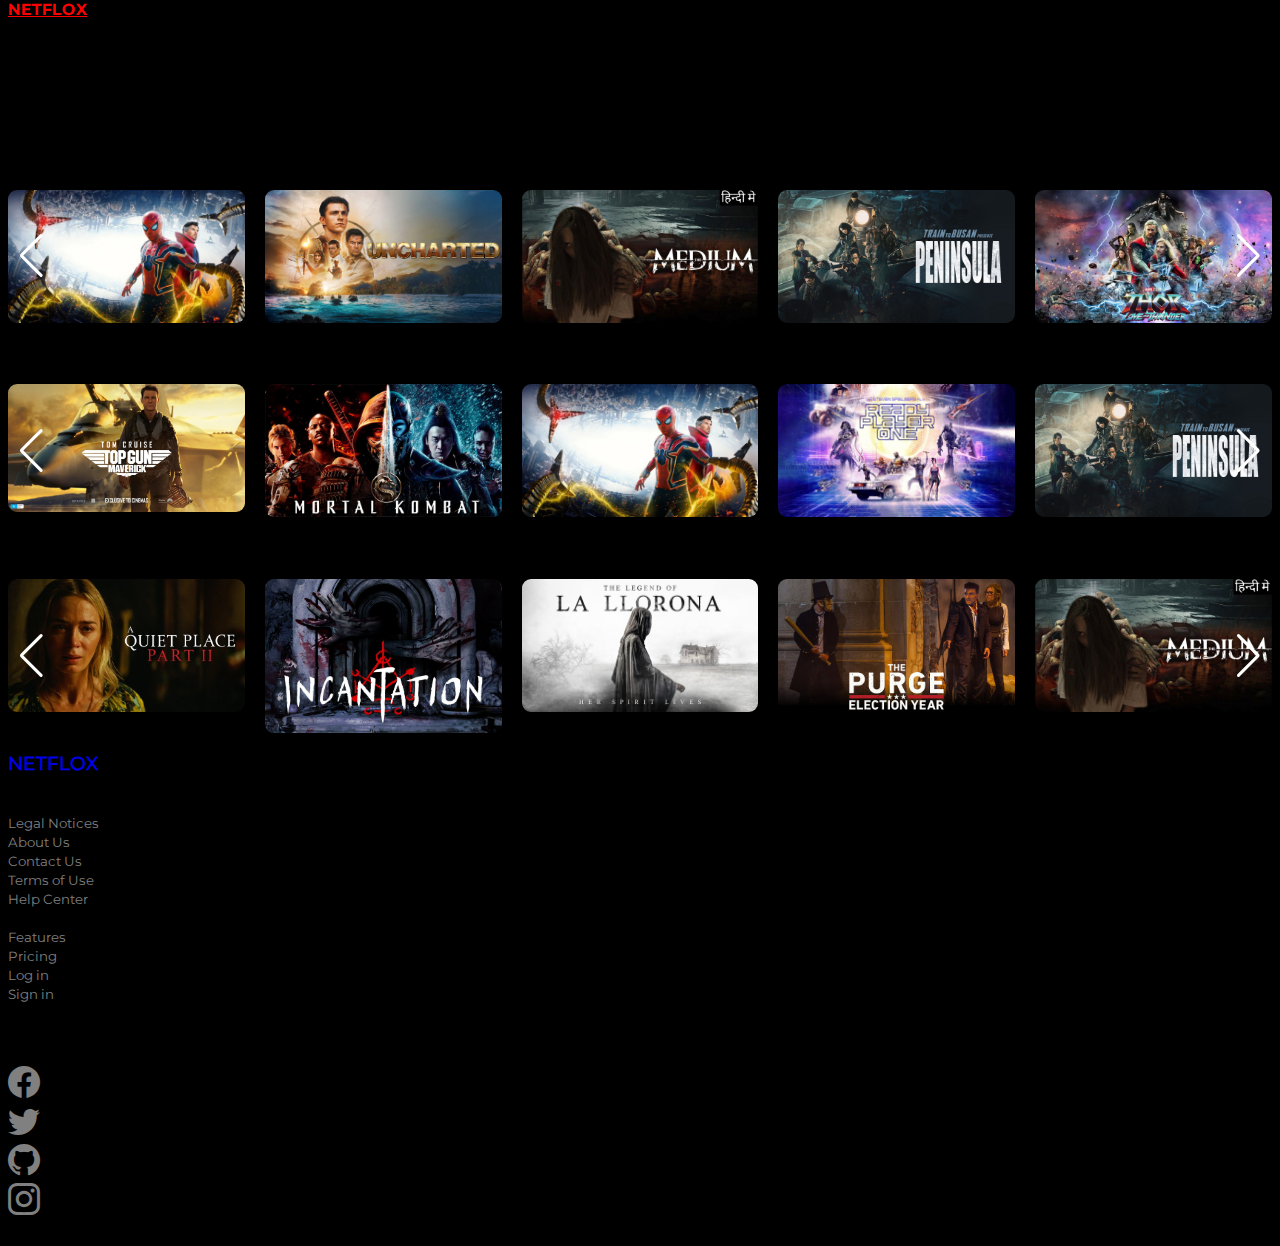
==== commit d51360c7: "first update" ====
--- a/movies.html
+++ b/movies.html
@@ -56,6 +56,34 @@
                 <p style="font-size: 120%">Uncharted</p>
                 <p>
                   <i>Genre; Action, Adventure</i>
+                </p>
+              </figcaption>
+              <a href=""></a>
+            </figure>
+          </div>
+
+          <!-- The Medium -->
+          <div class="swiper-slide">
+            <figure class="imghvr-slide-down">
+              <img src="img/movies/horror/themedium.jpg" alt="..." />
+              <figcaption style="background: rgba(0, 0, 0, 0.473)">
+                <p style="font-size: 120%">The Medium</p>
+                <p>
+                  <i>Genre; Horror, Thriller, Drama</i>
+                </p>
+              </figcaption>
+              <a href=""></a>
+            </figure>
+          </div>
+
+          <!-- Peninsula -->
+          <div class="swiper-slide">
+            <figure class="imghvr-slide-down">
+              <img src="img/movies/peninsula.jpg" alt="..." />
+              <figcaption style="background: rgba(0, 0, 0, 0.473)">
+                <p style="font-size: 120%">Peninsula</p>
+                <p>
+                  <i>Genre; Action, Thriller, Suspense</i>
                 </p>
               </figcaption>
               <a href=""></a>
@@ -91,12 +119,6 @@
               <a href=""></a>
             </figure>
           </div>
-
-          <div class="swiper-slide">Slide 5</div>
-          <div class="swiper-slide">Slide 6</div>
-          <div class="swiper-slide">Slide 7</div>
-          <div class="swiper-slide">Slide 8</div>
-          <div class="swiper-slide">Slide 9</div>
         </div>
         <div class="swiper-button-next"></div>
         <div class="swiper-button-prev"></div>
@@ -224,7 +246,7 @@
           <div class="swiper-slide">
             <div class="swiper-slide">
               <figure class="imghvr-slide-down">
-                <img src="img/movies/Black-Widow.jpg" alt="..." />
+                <img src="img/movies/blackwidow.avif" alt="..." />
                 <figcaption style="background: rgba(0, 0, 0, 0.473)">
                   <p style="font-size: 120%">Black Widow</p>
                   <p>
@@ -234,6 +256,112 @@
                 <a href=""></a>
               </figure>
             </div>
+          </div>
+        </div>
+        <div class="swiper-button-next"></div>
+        <div class="swiper-button-prev"></div>
+      </div>
+
+      <!-- Movies Section Horror -->
+      <h4 class="px-5 pt-5 text-light">Horror</h4>
+      <div class="swiper mySwiper ps-5">
+        <div class="swiper-wrapper">
+          <!-- A Quiet Place 2 -->
+          <div class="swiper-slide">
+            <figure class="imghvr-slide-down">
+              <img src="img/movies/horror/a-quiet-place-2.jpeg" alt="..." />
+              <figcaption style="background: rgba(0, 0, 0, 0.473)">
+                <p style="font-size: 120%">A Quiet Place 2</p>
+                <p>
+                  <i>Genre; Horror, Thriller, Drama</i>
+                </p>
+              </figcaption>
+              <a href=""></a>
+            </figure>
+          </div>
+
+          <!-- Incantation-->
+          <div class="swiper-slide">
+            <figure class="imghvr-slide-down">
+              <img src="img/movies/horror/incantation.jpg" alt="..." />
+              <figcaption style="background: rgba(0, 0, 0, 0.473)">
+                <p style="font-size: 120%">incantation</p>
+                <p>
+                  <i>Genre; Horror, Thriller, Drama</i>
+                </p>
+              </figcaption>
+              <a href=""></a>
+            </figure>
+          </div>
+
+          <!-- The Curse of La Llorona -->
+          <div class="swiper-slide">
+            <figure class="imghvr-slide-down">
+              <img src="img/movies/horror/llallorona.jpg" alt="..." />
+              <figcaption style="background: rgba(0, 0, 0, 0.473)">
+                <p style="font-size: 120%">The Curse of La Llorona</p>
+                <p>
+                  <i>Genre; Horror, Thriller, Supernatural Horror</i>
+                </p>
+              </figcaption>
+              <a href=""></a>
+            </figure>
+          </div>
+
+          <!-- The Purge Election Year -->
+          <div class="swiper-slide">
+            <figure class="imghvr-slide-down">
+              <img src="img/movies/horror/thepurgeey.jpg" alt="..." />
+              <figcaption style="background: rgba(0, 0, 0, 0.473)">
+                <p style="font-size: 120%">The Purge Election Year</p>
+                <p>
+                  <i>Genre; Horror, Thriller, Mystery</i>
+                </p>
+              </figcaption>
+              <a href=""></a>
+            </figure>
+          </div>
+
+          <!-- The Medium -->
+          <div class="swiper-slide">
+            <figure class="imghvr-slide-down">
+              <img src="img/movies/horror/themedium.jpg" alt="..." />
+              <figcaption style="background: rgba(0, 0, 0, 0.473)">
+                <p style="font-size: 120%">The Medium</p>
+                <p>
+                  <i>Genre; Horror, Thriller, Drama</i>
+                </p>
+              </figcaption>
+              <a href=""></a>
+            </figure>
+          </div>
+
+          <!-- IT -->
+          <div class="swiper-slide">
+            <figure class="imghvr-slide-down">
+              <img src="img/movies/horror/it.jpg" alt="..." />
+              <figcaption style="background: rgba(0, 0, 0, 0.473)">
+                <p style="font-size: 120%">IT</p>
+                <p>
+                  <i>Genre; Horror, Thriller, Drama</i>
+                </p>
+              </figcaption>
+              <a href=""></a>
+            </figure>
+          </div>
+
+          <!-- Resident Evil Welcome to the Raccoon City -->
+          <div class="swiper-slide">
+            <figure class="imghvr-slide-down">
+              <img src="img/movies/horror/revilwtrc.jpg" alt="..." />
+              <figcaption style="background: rgba(0, 0, 0, 0.473)">
+                <p style="font-size: 120%">Resident Evil Welcome to the Raccoon City</p>
+                <p>
+                  <i>Genre; Horror, Thriller, Drama</i>
+                </p>
+              </figcaption>
+              <a href=""></a>
+            </figure>
           </div>
         </div>
         <div class="swiper-button-next"></div>
